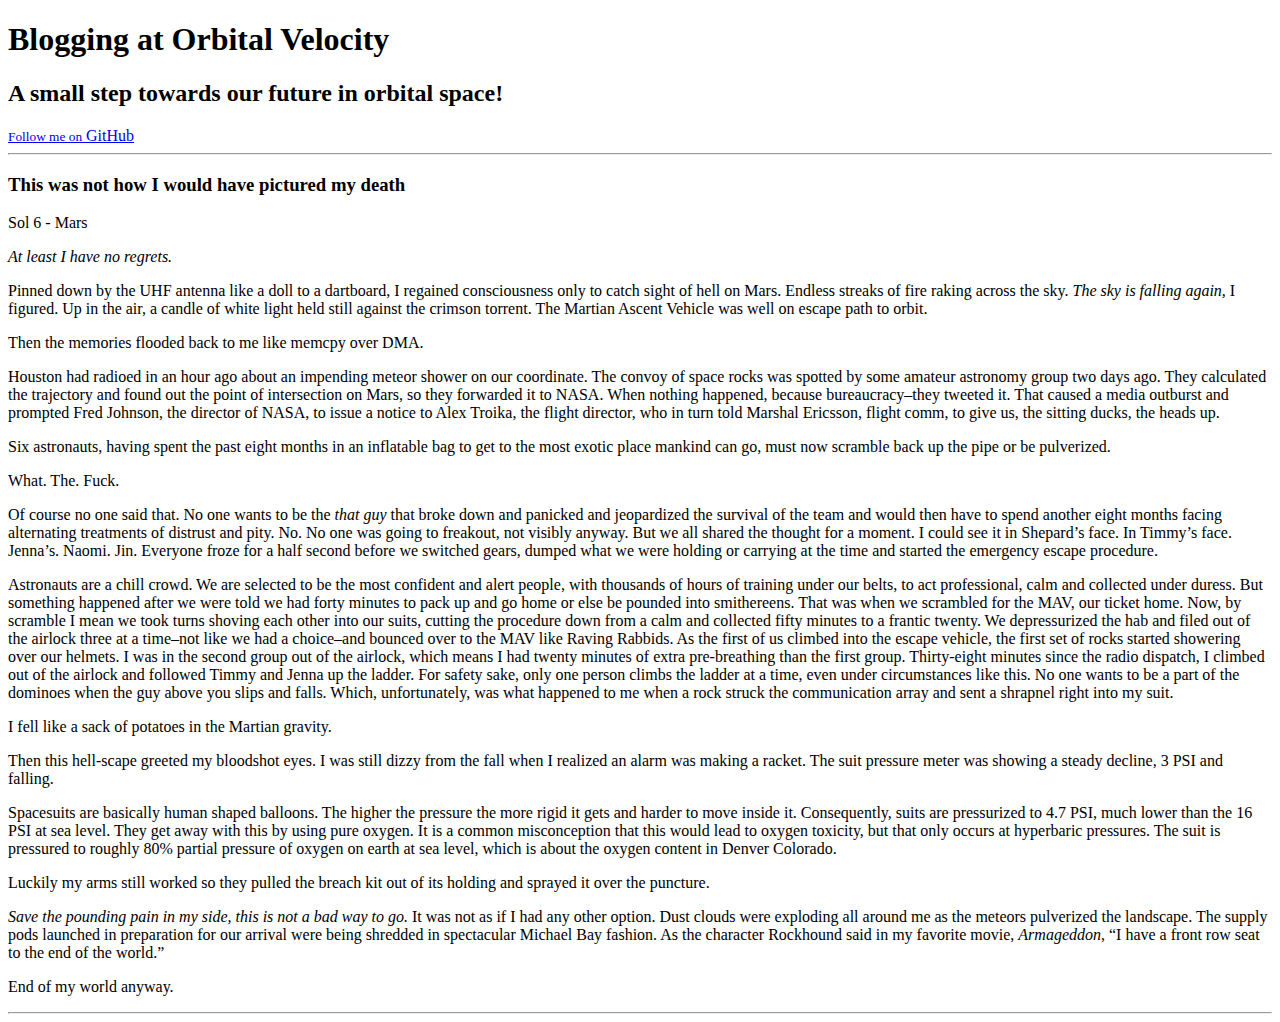
==== 2014/09/01/Chapter-1.html @ 124b4640 "First try at jekyll" ====
<!DOCTYPE html>
<html>
  <head>
    <meta charset='utf-8'>
    <meta http-equiv="X-UA-Compatible" content="chrome=1">
    <meta name="viewport" content="width=device-width, initial-scale=1, maximum-scale=1">
    <link href='https://fonts.googleapis.com/css?family=Architects+Daughter' rel='stylesheet' type='text/css'>
    <link rel="stylesheet" type="text/css" href="stylesheets/stylesheet.css" media="screen">
    <link rel="stylesheet" type="text/css" href="stylesheets/pygment_trac.css" media="screen">
    <link rel="stylesheet" type="text/css" href="stylesheets/print.css" media="print">

    <!--[if lt IE 9]>
    <script src="//html5shiv.googlecode.com/svn/trunk/html5.js"></script>
    <![endif]-->

    <title>Blogging at Orbital Velocity by orbitalVelocity</title>
  </head>

<body>

    <header>
      <div class="inner">
        <h1>Blogging at Orbital Velocity</h1>
        <h2>A small step towards our future in orbital space!</h2>
        <a href="https://github.com/orbitalVelocity" class="button"><small>Follow me on</small> GitHub</a>
      </div>
    </header>

    <div id="content-wrapper">
      <div class="inner clearfix">
               <hr>

  <div id="post">
<h3>This was not how I would have pictured my death</h3>

<p class="meta">Sol 6 - Mars</p>

<p><em>At least I have no regrets.</em></p>

<p>Pinned down by the UHF antenna like a doll to a dartboard, I regained consciousness only to catch sight of hell on Mars. Endless streaks of fire raking across the sky. <em>The sky is falling again,</em> I figured. Up in the air, a candle of white light held still against the crimson torrent. The Martian Ascent Vehicle was well on escape path to orbit. </p>

<p>Then the memories flooded back to me like memcpy over DMA. </p>

<p>Houston had radioed in an hour ago about an impending meteor shower on our coordinate. The convoy of space rocks was spotted by some amateur astronomy group two days ago. They calculated the trajectory and found out the point of intersection on Mars, so they forwarded it to NASA. When nothing happened, because bureaucracy–they tweeted it. That caused a media outburst and prompted Fred Johnson, the director of NASA, to issue a notice to Alex Troika, the flight director, who in turn told Marshal Ericsson, flight comm, to give us, the sitting ducks, the heads up.</p>

<p>Six astronauts, having spent the past eight months in an inflatable bag to get to the most exotic place mankind can go, must now scramble back up the pipe or be pulverized. </p>

<p>What. The. Fuck.</p>

<p>Of course no one said that. No one wants to be the <em>that guy</em> that broke down and panicked and jeopardized  the survival of the team and would then have to spend another eight months facing alternating treatments of distrust and pity. No. No one was going to freakout, not visibly anyway. But we all shared the thought for a moment. I could see it in Shepard’s face. In Timmy’s face. Jenna’s. Naomi. Jin. Everyone froze for a half second before we switched gears, dumped what we were holding or carrying at the time and started the emergency escape procedure.</p>

<p>Astronauts are a chill crowd. We are selected to be the most confident and alert people, with thousands of hours of training under our belts, to act professional, calm and collected under duress. But something happened after we were told we had forty minutes to pack up and go home or else be pounded into smithereens. That was when we scrambled for the MAV, our ticket home. Now, by scramble I mean we took turns shoving each other into our suits, cutting the procedure down from a calm and collected fifty minutes to a frantic twenty. We depressurized the hab and filed out of the airlock three at a time–not like we had a choice–and bounced over to the MAV like Raving Rabbids. As the first of us climbed into the escape vehicle, the first set of rocks started showering over our helmets. I was in the second group out of the airlock, which means I had twenty minutes of extra pre-breathing than the first group. Thirty-eight minutes since the radio dispatch, I climbed out of the airlock and followed Timmy and Jenna up the ladder. For safety sake, only one person climbs the ladder at a time, even under circumstances like this. No one wants to be a part of the dominoes when the guy above you slips and falls. Which, unfortunately, was what happened to me when a rock struck the communication array and sent a shrapnel right into my suit. </p>

<p>I fell like a sack of potatoes in the Martian gravity.</p>

<p>Then this hell-scape greeted my bloodshot eyes. I was still dizzy from the fall when I realized an alarm was making a racket. The suit pressure meter was showing a steady decline, 3 PSI and falling. </p>

<p>Spacesuits are basically human shaped balloons. The higher the pressure the more rigid it gets and harder to move inside it. Consequently, suits are pressurized to 4.7 PSI, much lower than the 16 PSI at sea level. They get away with this by using pure oxygen. It is a common misconception that this would lead to oxygen toxicity, but that only occurs at hyperbaric pressures.  The suit is pressured to roughly 80% partial pressure of oxygen on earth at sea level, which is about the oxygen content in Denver Colorado.</p>

<p>Luckily my arms still worked so they pulled the breach kit out of its holding and sprayed it over the puncture.</p>

<p><em>Save the pounding pain in my side, this is not a bad way to go.</em>  It was not as if I had any other option. Dust clouds were exploding all around me as the meteors pulverized the landscape. The supply pods launched in preparation for our arrival were being shredded in spectacular Michael Bay fashion. As the character Rockhound said in my favorite movie, <em>Armageddon</em>, “I have a front row seat to the end of the world.”</p>

<p>End of my world anyway.</p>

</div>




	<hr>
      </div>
    </div>

  
  </body>
</html>
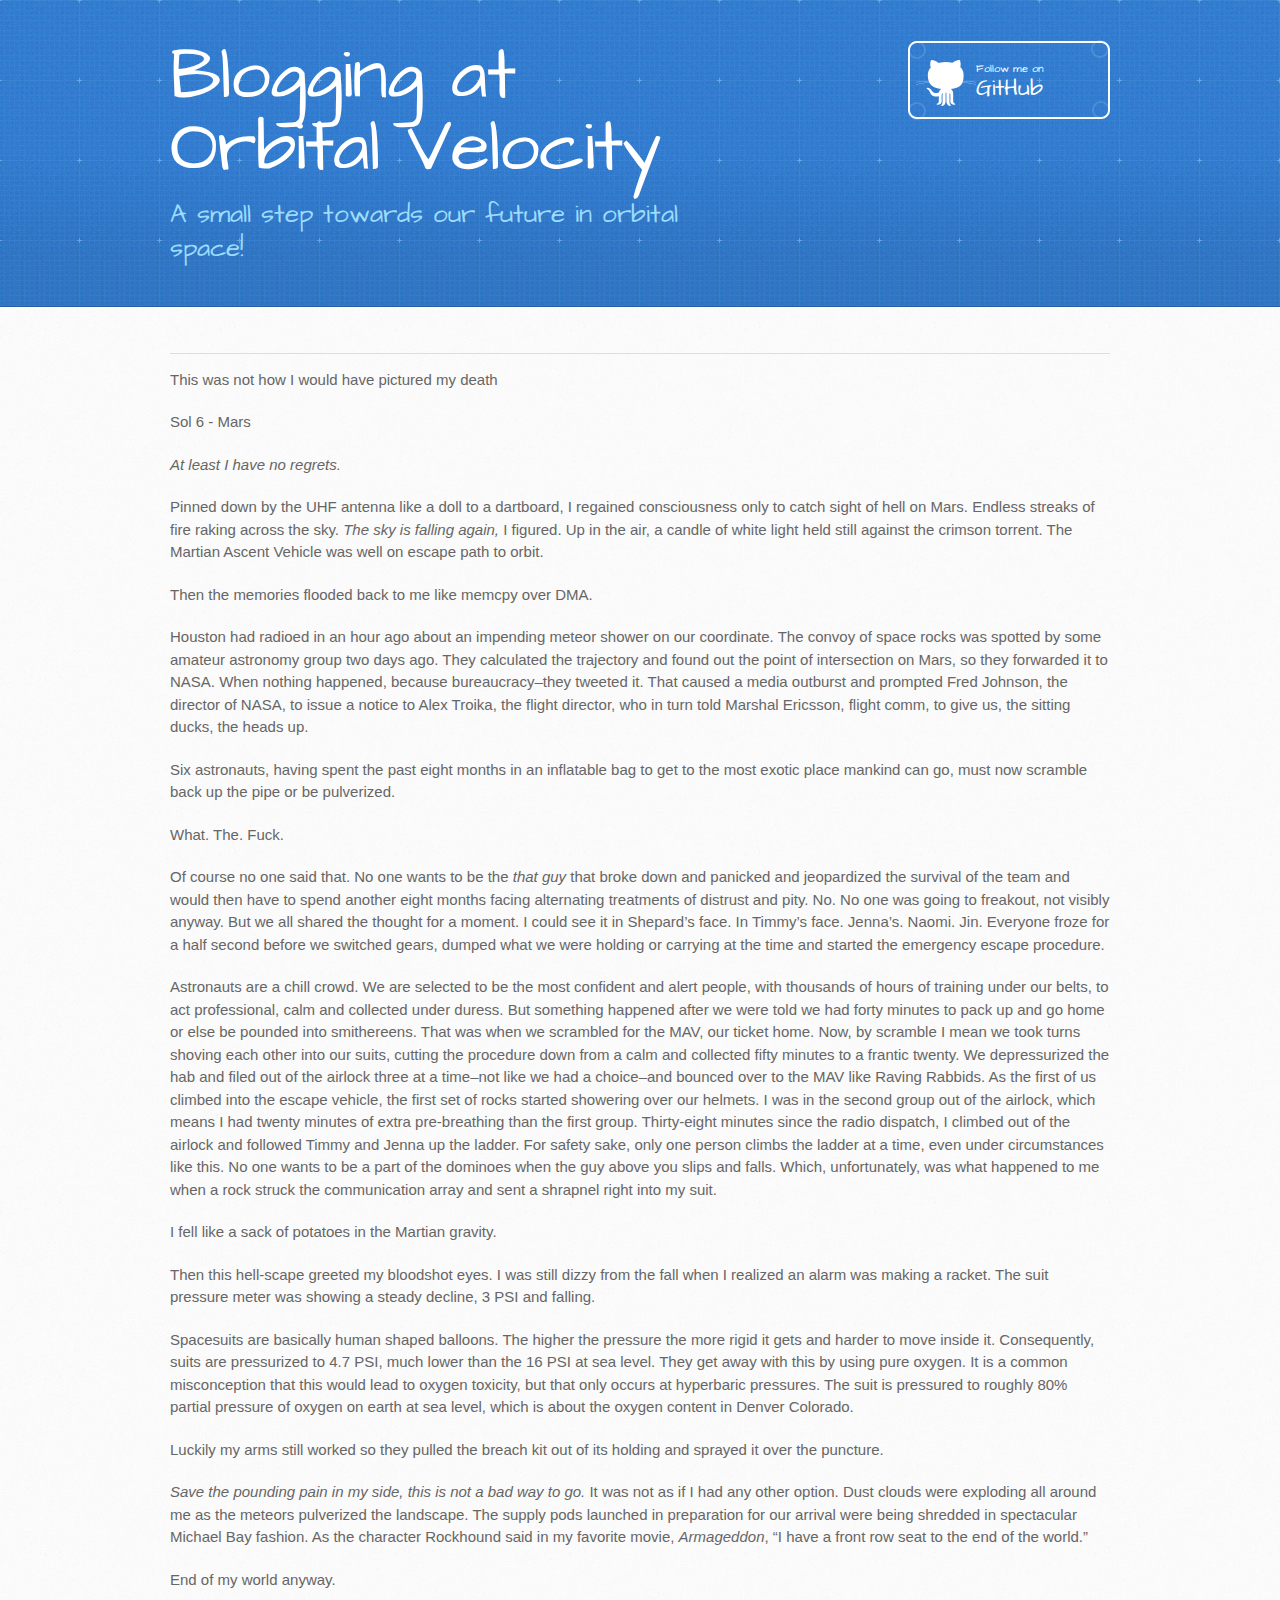
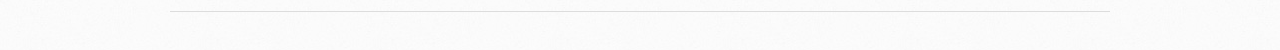
==== commit b8f35445: "Testing 1 2 3" ====
--- a/2014/09/01/Chapter-1.html
+++ b/2014/09/01/Chapter-1.html
@@ -5,9 +5,9 @@
     <meta http-equiv="X-UA-Compatible" content="chrome=1">
     <meta name="viewport" content="width=device-width, initial-scale=1, maximum-scale=1">
     <link href='https://fonts.googleapis.com/css?family=Architects+Daughter' rel='stylesheet' type='text/css'>
-    <link rel="stylesheet" type="text/css" href="stylesheets/stylesheet.css" media="screen">
-    <link rel="stylesheet" type="text/css" href="stylesheets/pygment_trac.css" media="screen">
-    <link rel="stylesheet" type="text/css" href="stylesheets/print.css" media="print">
+    <link rel="stylesheet" type="text/css" href="/stylesheets/stylesheet.css" media="screen">
+    <link rel="stylesheet" type="text/css" href="/stylesheets/pygment_trac.css" media="screen">
+    <link rel="stylesheet" type="text/css" href="/stylesheets/print.css" media="print">
 
     <!--[if lt IE 9]>
     <script src="//html5shiv.googlecode.com/svn/trunk/html5.js"></script>
@@ -30,8 +30,7 @@
       <div class="inner clearfix">
                <hr>
 
-  <div id="post">
-<h3>This was not how I would have pictured my death</h3>
+  <p>This was not how I would have pictured my death</p>
 
 <p class="meta">Sol 6 - Mars</p>
 
@@ -63,7 +62,6 @@
 
 <p>End of my world anyway.</p>
 
-</div>
 
 
 
--- a/stylesheets/stylesheet.css
+++ b/stylesheets/stylesheet.css
@@ -0,0 +1,879 @@
+/*! normalize.css v3.0.2 | MIT License | git.io/normalize */
+
+/**
+ * 1. Set default font family to sans-serif.
+ * 2. Prevent iOS text size adjust after orientation change, without disabling
+ *    user zoom.
+ */
+
+html {
+  font-family: sans-serif; /* 1 */
+  -ms-text-size-adjust: 100%; /* 2 */
+  -webkit-text-size-adjust: 100%; /* 2 */
+}
+
+/**
+ * Remove default margin.
+ */
+
+body {
+  margin: 0;
+}
+
+/* HTML5 display definitions
+   ========================================================================== */
+
+/**
+ * Correct `block` display not defined for any HTML5 element in IE 8/9.
+ * Correct `block` display not defined for `details` or `summary` in IE 10/11
+ * and Firefox.
+ * Correct `block` display not defined for `main` in IE 11.
+ */
+
+article,
+aside,
+details,
+figcaption,
+figure,
+footer,
+header,
+hgroup,
+main,
+menu,
+nav,
+section,
+summary {
+  display: block;
+}
+
+/**
+ * 1. Correct `inline-block` display not defined in IE 8/9.
+ * 2. Normalize vertical alignment of `progress` in Chrome, Firefox, and Opera.
+ */
+
+audio,
+canvas,
+progress,
+video {
+  display: inline-block; /* 1 */
+  vertical-align: baseline; /* 2 */
+}
+
+/**
+ * Prevent modern browsers from displaying `audio` without controls.
+ * Remove excess height in iOS 5 devices.
+ */
+
+audio:not([controls]) {
+  display: none;
+  height: 0;
+}
+
+/**
+ * Address `[hidden]` styling not present in IE 8/9/10.
+ * Hide the `template` element in IE 8/9/11, Safari, and Firefox < 22.
+ */
+
+[hidden],
+template {
+  display: none;
+}
+
+/* Links
+   ========================================================================== */
+
+/**
+ * Remove the gray background color from active links in IE 10.
+ */
+
+a {
+  background-color: transparent;
+}
+
+/**
+ * Improve readability when focused and also mouse hovered in all browsers.
+ */
+
+a:active,
+a:hover {
+  outline: 0;
+}
+
+/* Text-level semantics
+   ========================================================================== */
+
+/**
+ * Address styling not present in IE 8/9/10/11, Safari, and Chrome.
+ */
+
+abbr[title] {
+  border-bottom: 1px dotted;
+}
+
+/**
+ * Address style set to `bolder` in Firefox 4+, Safari, and Chrome.
+ */
+
+b,
+strong {
+  font-weight: bold;
+}
+
+/**
+ * Address styling not present in Safari and Chrome.
+ */
+
+dfn {
+  font-style: italic;
+}
+
+/**
+ * Address variable `h1` font-size and margin within `section` and `article`
+ * contexts in Firefox 4+, Safari, and Chrome.
+ */
+
+h1 {
+  font-size: 2em;
+  margin: 0.67em 0;
+}
+
+/**
+ * Address styling not present in IE 8/9.
+ */
+
+mark {
+  background: #ff0;
+  color: #000;
+}
+
+/**
+ * Address inconsistent and variable font size in all browsers.
+ */
+
+small {
+  font-size: 80%;
+}
+
+/**
+ * Prevent `sub` and `sup` affecting `line-height` in all browsers.
+ */
+
+sub,
+sup {
+  font-size: 75%;
+  line-height: 0;
+  position: relative;
+  vertical-align: baseline;
+}
+
+sup {
+  top: -0.5em;
+}
+
+sub {
+  bottom: -0.25em;
+}
+
+/* Embedded content
+   ========================================================================== */
+
+/**
+ * Remove border when inside `a` element in IE 8/9/10.
+ */
+
+img {
+  border: 0;
+}
+
+/**
+ * Correct overflow not hidden in IE 9/10/11.
+ */
+
+svg:not(:root) {
+  overflow: hidden;
+}
+
+/* Grouping content
+   ========================================================================== */
+
+/**
+ * Address margin not present in IE 8/9 and Safari.
+ */
+
+figure {
+  margin: 1em 40px;
+}
+
+/**
+ * Address differences between Firefox and other browsers.
+ */
+
+hr {
+  -moz-box-sizing: content-box;
+  box-sizing: content-box;
+  height: 0;
+}
+
+/**
+ * Contain overflow in all browsers.
+ */
+
+pre {
+  overflow: auto;
+}
+
+/**
+ * Address odd `em`-unit font size rendering in all browsers.
+ */
+
+code,
+kbd,
+pre,
+samp {
+  font-family: monospace, monospace;
+  font-size: 1em;
+}
+
+/* Forms
+   ========================================================================== */
+
+/**
+ * Known limitation: by default, Chrome and Safari on OS X allow very limited
+ * styling of `select`, unless a `border` property is set.
+ */
+
+/**
+ * 1. Correct color not being inherited.
+ *    Known issue: affects color of disabled elements.
+ * 2. Correct font properties not being inherited.
+ * 3. Address margins set differently in Firefox 4+, Safari, and Chrome.
+ */
+
+button,
+input,
+optgroup,
+select,
+textarea {
+  color: inherit; /* 1 */
+  font: inherit; /* 2 */
+  margin: 0; /* 3 */
+}
+
+/**
+ * Address `overflow` set to `hidden` in IE 8/9/10/11.
+ */
+
+button {
+  overflow: visible;
+}
+
+/**
+ * Address inconsistent `text-transform` inheritance for `button` and `select`.
+ * All other form control elements do not inherit `text-transform` values.
+ * Correct `button` style inheritance in Firefox, IE 8/9/10/11, and Opera.
+ * Correct `select` style inheritance in Firefox.
+ */
+
+button,
+select {
+  text-transform: none;
+}
+
+/**
+ * 1. Avoid the WebKit bug in Android 4.0.* where (2) destroys native `audio`
+ *    and `video` controls.
+ * 2. Correct inability to style clickable `input` types in iOS.
+ * 3. Improve usability and consistency of cursor style between image-type
+ *    `input` and others.
+ */
+
+button,
+html input[type="button"], /* 1 */
+input[type="reset"],
+input[type="submit"] {
+  -webkit-appearance: button; /* 2 */
+  cursor: pointer; /* 3 */
+}
+
+/**
+ * Re-set default cursor for disabled elements.
+ */
+
+button[disabled],
+html input[disabled] {
+  cursor: default;
+}
+
+/**
+ * Remove inner padding and border in Firefox 4+.
+ */
+
+button::-moz-focus-inner,
+input::-moz-focus-inner {
+  border: 0;
+  padding: 0;
+}
+
+/**
+ * Address Firefox 4+ setting `line-height` on `input` using `!important` in
+ * the UA stylesheet.
+ */
+
+input {
+  line-height: normal;
+}
+
+/**
+ * It's recommended that you don't attempt to style these elements.
+ * Firefox's implementation doesn't respect box-sizing, padding, or width.
+ *
+ * 1. Address box sizing set to `content-box` in IE 8/9/10.
+ * 2. Remove excess padding in IE 8/9/10.
+ */
+
+input[type="checkbox"],
+input[type="radio"] {
+  box-sizing: border-box; /* 1 */
+  padding: 0; /* 2 */
+}
+
+/**
+ * Fix the cursor style for Chrome's increment/decrement buttons. For certain
+ * `font-size` values of the `input`, it causes the cursor style of the
+ * decrement button to change from `default` to `text`.
+ */
+
+input[type="number"]::-webkit-inner-spin-button,
+input[type="number"]::-webkit-outer-spin-button {
+  height: auto;
+}
+
+/**
+ * 1. Address `appearance` set to `searchfield` in Safari and Chrome.
+ * 2. Address `box-sizing` set to `border-box` in Safari and Chrome
+ *    (include `-moz` to future-proof).
+ */
+
+input[type="search"] {
+  -webkit-appearance: textfield; /* 1 */
+  -moz-box-sizing: content-box;
+  -webkit-box-sizing: content-box; /* 2 */
+  box-sizing: content-box;
+}
+
+/**
+ * Remove inner padding and search cancel button in Safari and Chrome on OS X.
+ * Safari (but not Chrome) clips the cancel button when the search input has
+ * padding (and `textfield` appearance).
+ */
+
+input[type="search"]::-webkit-search-cancel-button,
+input[type="search"]::-webkit-search-decoration {
+  -webkit-appearance: none;
+}
+
+/**
+ * Define consistent border, margin, and padding.
+ */
+
+fieldset {
+  border: 1px solid #c0c0c0;
+  margin: 0 2px;
+  padding: 0.35em 0.625em 0.75em;
+}
+
+/**
+ * 1. Correct `color` not being inherited in IE 8/9/10/11.
+ * 2. Remove padding so people aren't caught out if they zero out fieldsets.
+ */
+
+legend {
+  border: 0; /* 1 */
+  padding: 0; /* 2 */
+}
+
+/**
+ * Remove default vertical scrollbar in IE 8/9/10/11.
+ */
+
+textarea {
+  overflow: auto;
+}
+
+/**
+ * Don't inherit the `font-weight` (applied by a rule above).
+ * NOTE: the default cannot safely be changed in Chrome and Safari on OS X.
+ */
+
+optgroup {
+  font-weight: bold;
+}
+
+/* Tables
+   ========================================================================== */
+
+/**
+ * Remove most spacing between table cells.
+ */
+
+table {
+  border-collapse: collapse;
+  border-spacing: 0;
+}
+
+td,
+th {
+  padding: 0;
+}
+
+/* LAYOUT STYLES */
+body {
+  font-size: 15px;
+  line-height: 1.5;
+  background: #fafafa url(../images/body-bg.jpg) 0 0 repeat;
+  font-family: 'Helvetica Neue', Helvetica, Arial, serif;
+  font-weight: 400;
+  color: #666;
+}
+
+p {
+  margin-top: 0;
+}
+
+a {
+  color: #2879d0;
+}
+a:hover {
+  color: #2268b2;
+}
+
+header {
+  padding-top: 40px;
+  padding-bottom: 40px;
+  font-family: 'Architects Daughter', 'Helvetica Neue', Helvetica, Arial, serif;
+  background: #2e7bcf url(../images/header-bg.jpg) 0 0 repeat-x;
+  border-bottom: solid 1px #275da1;
+}
+
+header h1 {
+  letter-spacing: -1px;
+  font-size: 72px;
+  font-weight: normal;
+  color: #fff;
+  line-height: 1;
+  margin-top: 0;
+  margin-bottom: 0.2em;
+  width: 540px;
+}
+
+header h2 {
+  font-size: 26px;
+  color: #9ddcff;
+  font-weight: normal;
+  line-height: 1.3;
+  width: 540px;
+  letter-spacing: 0;
+  margin-top: 0;
+  margin-bottom: 0;
+}
+
+.inner {
+  position: relative;
+  width: 940px;
+  margin: 0 auto;
+}
+
+#content-wrapper {
+  border-top: solid 1px #fff;
+  padding-top: 30px;
+}
+
+#main-content {
+  width: 690px;
+  float: left;
+}
+
+#main-content img {
+  max-width: 100%;
+}
+
+aside#sidebar {
+  width: 200px;
+  padding-left: 20px;
+  min-height: 504px;
+  float: right;
+  background: transparent url(../images/sidebar-bg.jpg) 0 0 no-repeat;
+  font-size: 12px;
+  line-height: 1.3;
+}
+
+aside#sidebar p.repo-owner,
+aside#sidebar p.repo-owner a {
+  font-weight: bold;
+}
+
+#downloads {
+  margin-bottom: 40px;
+}
+
+a.button {
+  width: 134px;
+  height: 58px;
+  line-height: 1.2;
+  font-size: 23px;
+  color: #fff;
+  padding-left: 68px;
+  padding-top: 22px;
+  font-family: 'Architects Daughter', 'Helvetica Neue', Helvetica, Arial, serif;
+}
+a.button small {
+  display: block;
+  font-size: 11px;
+}
+header a.button {
+  position: absolute;
+  right: 0;
+  top: 0;
+  background: transparent url(../images/github-button.png) 0 0 no-repeat;
+}
+aside a.button {
+  width: 138px;
+  padding-left: 64px;
+  display: block;
+  background: transparent url(../images/download-button.png) 0 0 no-repeat;
+  margin-bottom: 20px;
+  font-size: 21px;
+}
+
+code, pre {
+  font-family: Monaco, "Bitstream Vera Sans Mono", "Lucida Console", Terminal, monospace;
+  color: #222;
+  margin-bottom: 30px;
+  font-size: 13px;
+}
+
+code {
+  background-color: #f2f8fc;
+  border: solid 1px #dbe7f3;
+  padding: 0 3px;
+}
+
+pre {
+  padding: 20px;
+  background: #fff;
+  text-shadow: none;
+  overflow: auto;
+  border: solid 1px #f2f2f2;
+}
+pre code {
+  color: #2879d0;
+  background-color: #fff;
+  border: none;
+  padding: 0;
+}
+
+ul, ol, dl {
+  margin-bottom: 20px;
+}
+
+
+/* COMMON STYLES */
+
+hr {
+  height: 0;
+  margin-top: 1em;
+  margin-bottom: 1em;
+  border: 0;
+  border-top: solid 1px #ddd;
+}
+
+table {
+  width: 100%;
+  border: 1px solid #ebebeb;
+}
+
+th {
+  font-weight: 500;
+}
+
+td {
+  border: 1px solid #ebebeb;
+  text-align: center;
+  font-weight: 300;
+}
+
+form {
+  background: #f2f2f2;
+  padding: 20px;
+
+}
+
+
+/* GENERAL ELEMENT TYPE STYLES */
+
+#main-content h1 {
+  font-family: 'Architects Daughter', 'Helvetica Neue', Helvetica, Arial, serif;
+  font-size: 2.8em;
+  font-weight: normal;
+  letter-spacing: -1px;
+  margin-top: 0;
+  margin-bottom: 0;
+  color: #474747;
+  text-indent: 6px;
+}
+
+#main-content h1:before {
+  content: "/";
+  color: #9ddcff;
+  padding-right: 0.3em;
+  margin-left: -0.9em;
+}
+
+#main-content h2 {
+  font-family: 'Architects Daughter', 'Helvetica Neue', Helvetica, Arial, serif;
+  font-size: 22px;
+  font-weight: bold;
+  margin-bottom: 8px;
+  color: #474747;
+  text-indent: 4px;
+}
+#main-content h2:before {
+  content: "//";
+  color: #9ddcff;
+  padding-right: 0.3em;
+  margin-left: -1.5em;
+}
+
+#main-content h3 {
+  font-family: 'Architects Daughter', 'Helvetica Neue', Helvetica, Arial, serif;
+  font-size: 18px;
+  font-weight: bold;
+  margin-top: 24px;
+  margin-bottom: 8px;
+  color: #474747;
+  text-indent: 3px;
+}
+
+#main-content h3:before {
+  content: "///";
+  color: #9ddcff;
+  padding-right: 0.3em;
+  margin-left: -2em;
+}
+
+#main-content h4 {
+  font-family: 'Architects Daughter', 'Helvetica Neue', Helvetica, Arial, serif;
+  font-size: 15px;
+  font-weight: bold;
+  margin-bottom: 8px;
+  color: #474747;
+  text-indent: 3px;
+}
+
+h4:before {
+  content: "////";
+  color: #9ddcff;
+  padding-right: 0.3em;
+  margin-left: -2.8em;
+}
+
+#main-content h5 {
+  font-family: 'Architects Daughter', 'Helvetica Neue', Helvetica, Arial, serif;
+  font-size: 14px;
+  margin-bottom: 8px;
+  color: #474747;
+  text-indent: 3px;
+}
+h5:before {
+  content: "/////";
+  color: #9ddcff;
+  padding-right: 0.3em;
+  margin-left: -3.2em;
+}
+
+#main-content h6 {
+  font-family: 'Architects Daughter', 'Helvetica Neue', Helvetica, Arial, serif;
+  font-size: .8em;
+  margin-bottom: 8px;
+  color: #474747;
+  text-indent: 3px;
+}
+h6:before {
+  content: "//////";
+  color: #9ddcff;
+  padding-right: 0.3em;
+  margin-left: -3.7em;
+}
+
+p {
+  margin-bottom: 20px;
+}
+
+a {
+  text-decoration: none;
+}
+
+p a {
+  font-weight: 400;
+}
+
+blockquote {
+  font-size: 1.6em;
+  border-left: 10px solid #e9e9e9;
+  margin-bottom: 20px;
+  padding: 0 0 0 30px;
+}
+
+ul {
+  list-style: disc inside;
+  padding-left: 20px;
+}
+
+ol {
+  list-style: decimal inside;
+  padding-left: 3px;
+}
+
+dl dd {
+  font-style: italic;
+  font-weight: 100;
+}
+
+footer {
+  background: transparent url('../images/hr.png') 0 0 no-repeat;
+  margin-top: 40px;
+  padding-top: 20px;
+  padding-bottom: 30px;
+  font-size: 13px;
+  color: #aaa;
+}
+
+footer a {
+  color: #666;
+}
+footer a:hover {
+  color: #444;
+}
+
+/* MISC */
+.clearfix:after {
+  clear: both;
+  content: '.';
+  display: block;
+  visibility: hidden;
+  height: 0;
+}
+
+.clearfix {display: inline-block;}
+* html .clearfix {height: 1%;}
+.clearfix {display: block;}
+
+/* #Media Queries
+================================================== */
+
+/* Smaller than standard 960 (devices and browsers) */
+@media only screen and (max-width: 959px) {}
+
+/* Tablet Portrait size to standard 960 (devices and browsers) */
+@media only screen and (min-width: 768px) and (max-width: 959px) {
+  .inner {
+    width: 740px;
+  }
+  header h1, header h2 {
+    width: 340px;
+  }
+  header h1 {
+    font-size: 60px;
+  }
+  header h2 {
+    font-size: 30px;
+  }
+  #main-content {
+    width: 490px;
+  }
+  #main-content h1:before,
+  #main-content h2:before,
+  #main-content h3:before,
+  #main-content h4:before,
+  #main-content h5:before,
+  #main-content h6:before {
+    content: none;
+    padding-right: 0;
+    margin-left: 0;
+  }
+}
+
+/* All Mobile Sizes (devices and browser) */
+@media only screen and (max-width: 767px) {
+  .inner {
+    width: 93%;
+  }
+  header {
+    padding: 20px 0;
+  }
+  header .inner {
+    position: relative;
+  }
+  header h1, header h2 {
+    width: 100%;
+  }
+  header h1 {
+    font-size: 48px;
+  }
+  header h2 {
+    font-size: 24px;
+  }
+  header a.button {
+    background-image: none;
+    width: auto;
+    height: auto;
+    display: inline-block;
+    margin-top: 15px;
+    padding: 5px 10px;
+    position: relative;
+    text-align: center;
+    font-size: 13px;
+    line-height: 1;
+    background-color: #9ddcff;
+    color: #2879d0;
+    -moz-border-radius: 5px;
+    -webkit-border-radius: 5px;
+    border-radius: 5px;
+  }
+  header a.button small {
+    font-size: 13px;
+    display: inline;
+  }
+  #main-content,
+  aside#sidebar {
+    float: none;
+    width: 100% ! important;
+  }
+  aside#sidebar {
+    background-image: none;
+    margin-top: 20px;
+    border-top: solid 1px #ddd;
+    padding: 20px 0;
+    min-height: 0;
+  }
+  aside#sidebar a.button {
+    display: none;
+  }
+  #main-content h1:before,
+  #main-content h2:before,
+  #main-content h3:before,
+  #main-content h4:before,
+  #main-content h5:before,
+  #main-content h6:before {
+    content: none;
+    padding-right: 0;
+    margin-left: 0;
+  }
+}
+
+/* Mobile Landscape Size to Tablet Portrait (devices and browsers) */
+@media only screen and (min-width: 480px) and (max-width: 767px) {}
+
+/* Mobile Portrait Size to Mobile Landscape Size (devices and browsers) */
+@media only screen and (max-width: 479px) {}
+
--- a/stylesheets/pygment_trac.css
+++ b/stylesheets/pygment_trac.css
@@ -0,0 +1,69 @@
+.highlight  { background: #ffffff; }
+.highlight .c { color: #999988; font-style: italic } /* Comment */
+.highlight .err { color: #a61717; background-color: #e3d2d2 } /* Error */
+.highlight .k { font-weight: bold } /* Keyword */
+.highlight .o { font-weight: bold } /* Operator */
+.highlight .cm { color: #999988; font-style: italic } /* Comment.Multiline */
+.highlight .cp { color: #999999; font-weight: bold } /* Comment.Preproc */
+.highlight .c1 { color: #999988; font-style: italic } /* Comment.Single */
+.highlight .cs { color: #999999; font-weight: bold; font-style: italic } /* Comment.Special */
+.highlight .gd { color: #000000; background-color: #ffdddd } /* Generic.Deleted */
+.highlight .gd .x { color: #000000; background-color: #ffaaaa } /* Generic.Deleted.Specific */
+.highlight .ge { font-style: italic } /* Generic.Emph */
+.highlight .gr { color: #aa0000 } /* Generic.Error */
+.highlight .gh { color: #999999 } /* Generic.Heading */
+.highlight .gi { color: #000000; background-color: #ddffdd } /* Generic.Inserted */
+.highlight .gi .x { color: #000000; background-color: #aaffaa } /* Generic.Inserted.Specific */
+.highlight .go { color: #888888 } /* Generic.Output */
+.highlight .gp { color: #555555 } /* Generic.Prompt */
+.highlight .gs { font-weight: bold } /* Generic.Strong */
+.highlight .gu { color: #800080; font-weight: bold; } /* Generic.Subheading */
+.highlight .gt { color: #aa0000 } /* Generic.Traceback */
+.highlight .kc { font-weight: bold } /* Keyword.Constant */
+.highlight .kd { font-weight: bold } /* Keyword.Declaration */
+.highlight .kn { font-weight: bold } /* Keyword.Namespace */
+.highlight .kp { font-weight: bold } /* Keyword.Pseudo */
+.highlight .kr { font-weight: bold } /* Keyword.Reserved */
+.highlight .kt { color: #445588; font-weight: bold } /* Keyword.Type */
+.highlight .m { color: #009999 } /* Literal.Number */
+.highlight .s { color: #d14 } /* Literal.String */
+.highlight .na { color: #008080 } /* Name.Attribute */
+.highlight .nb { color: #0086B3 } /* Name.Builtin */
+.highlight .nc { color: #445588; font-weight: bold } /* Name.Class */
+.highlight .no { color: #008080 } /* Name.Constant */
+.highlight .ni { color: #800080 } /* Name.Entity */
+.highlight .ne { color: #990000; font-weight: bold } /* Name.Exception */
+.highlight .nf { color: #990000; font-weight: bold } /* Name.Function */
+.highlight .nn { color: #555555 } /* Name.Namespace */
+.highlight .nt { color: #000080 } /* Name.Tag */
+.highlight .nv { color: #008080 } /* Name.Variable */
+.highlight .ow { font-weight: bold } /* Operator.Word */
+.highlight .w { color: #bbbbbb } /* Text.Whitespace */
+.highlight .mf { color: #009999 } /* Literal.Number.Float */
+.highlight .mh { color: #009999 } /* Literal.Number.Hex */
+.highlight .mi { color: #009999 } /* Literal.Number.Integer */
+.highlight .mo { color: #009999 } /* Literal.Number.Oct */
+.highlight .sb { color: #d14 } /* Literal.String.Backtick */
+.highlight .sc { color: #d14 } /* Literal.String.Char */
+.highlight .sd { color: #d14 } /* Literal.String.Doc */
+.highlight .s2 { color: #d14 } /* Literal.String.Double */
+.highlight .se { color: #d14 } /* Literal.String.Escape */
+.highlight .sh { color: #d14 } /* Literal.String.Heredoc */
+.highlight .si { color: #d14 } /* Literal.String.Interpol */
+.highlight .sx { color: #d14 } /* Literal.String.Other */
+.highlight .sr { color: #009926 } /* Literal.String.Regex */
+.highlight .s1 { color: #d14 } /* Literal.String.Single */
+.highlight .ss { color: #990073 } /* Literal.String.Symbol */
+.highlight .bp { color: #999999 } /* Name.Builtin.Pseudo */
+.highlight .vc { color: #008080 } /* Name.Variable.Class */
+.highlight .vg { color: #008080 } /* Name.Variable.Global */
+.highlight .vi { color: #008080 } /* Name.Variable.Instance */
+.highlight .il { color: #009999 } /* Literal.Number.Integer.Long */
+
+.type-csharp .highlight .k { color: #0000FF }
+.type-csharp .highlight .kt { color: #0000FF }
+.type-csharp .highlight .nf { color: #000000; font-weight: normal }
+.type-csharp .highlight .nc { color: #2B91AF }
+.type-csharp .highlight .nn { color: #000000 }
+.type-csharp .highlight .s { color: #A31515 }
+.type-csharp .highlight .sc { color: #A31515 }
--- a/stylesheets/print.css
+++ b/stylesheets/print.css
@@ -0,0 +1,226 @@
+html, body, div, span, applet, object, iframe,
+h1, h2, h3, h4, h5, h6, p, blockquote, pre,
+a, abbr, acronym, address, big, cite, code,
+del, dfn, em, img, ins, kbd, q, s, samp,
+small, strike, strong, sub, sup, tt, var,
+b, u, i, center,
+dl, dt, dd, ol, ul, li,
+fieldset, form, label, legend,
+table, caption, tbody, tfoot, thead, tr, th, td,
+article, aside, canvas, details, embed, 
+figure, figcaption, footer, header, hgroup, 
+menu, nav, output, ruby, section, summary,
+time, mark, audio, video {
+  margin: 0;
+  padding: 0;
+  border: 0;
+  font-size: 100%;
+  font: inherit;
+  vertical-align: baseline;
+}
+/* HTML5 display-role reset for older browsers */
+article, aside, details, figcaption, figure, 
+footer, header, hgroup, menu, nav, section {
+  display: block;
+}
+body {
+  line-height: 1;
+}
+ol, ul {
+  list-style: none;
+}
+blockquote, q {
+  quotes: none;
+}
+blockquote:before, blockquote:after,
+q:before, q:after {
+  content: '';
+  content: none;
+}
+table {
+  border-collapse: collapse;
+  border-spacing: 0;
+}
+body {
+  font-size: 13px;
+  line-height: 1.5; 
+  font-family: 'Helvetica Neue', Helvetica, Arial, serif;
+  color: #000;
+}
+
+a {
+  color: #d5000d;
+  font-weight: bold;
+}
+
+header {
+  padding-top: 35px;
+  padding-bottom: 10px;
+}
+
+header h1 {
+  font-weight: bold;
+  letter-spacing: -1px;
+  font-size: 48px;
+  color: #303030;
+  line-height: 1.2;
+}
+
+header h2 {
+  letter-spacing: -1px;
+  font-size: 24px;
+  color: #aaa;
+  font-weight: normal;
+  line-height: 1.3;
+}
+#downloads {
+  display: none;
+}
+#main_content {
+  padding-top: 20px;
+}
+
+code, pre {
+  font-family: Monaco, "Bitstream Vera Sans Mono", "Lucida Console", Terminal;
+  color: #222;
+  margin-bottom: 30px;
+  font-size: 12px;
+}
+
+code {
+  padding: 0 3px;
+}
+
+pre {
+  border: solid 1px #ddd;
+  padding: 20px;
+  overflow: auto;
+}
+pre code {
+  padding: 0;
+}
+
+ul, ol, dl {
+  margin-bottom: 20px;
+}
+
+
+/* COMMON STYLES */
+
+table {
+  width: 100%;
+  border: 1px solid #ebebeb;
+}
+
+th {
+  font-weight: 500;
+}
+
+td {
+  border: 1px solid #ebebeb;
+  text-align: center; 
+  font-weight: 300;
+}
+
+form {
+  background: #f2f2f2;
+  padding: 20px;
+  
+}
+
+
+/* GENERAL ELEMENT TYPE STYLES */
+
+h1 {
+  font-size: 2.8em;
+} 
+
+h2 {
+  font-size: 22px;
+  font-weight: bold;
+  color: #303030;
+  margin-bottom: 8px;
+} 
+
+h3 {
+  color: #d5000d;
+  font-size: 18px;
+  font-weight: bold;
+  margin-bottom: 8px;
+} 
+ 
+h4 {
+  font-size: 16px;
+  color: #303030;
+  font-weight: bold;
+} 
+
+h5 {
+  font-size: 1em;
+  color: #303030;
+} 
+
+h6 {
+  font-size: .8em;
+  color: #303030;
+} 
+
+p {
+  font-weight: 300;
+  margin-bottom: 20px;
+}
+ 
+a {
+  text-decoration: none;
+}
+
+p a {
+  font-weight: 400;
+}
+
+blockquote {
+  font-size: 1.6em;
+  border-left: 10px solid #e9e9e9;
+  margin-bottom: 20px;
+  padding: 0 0 0 30px;
+}
+
+ul li {
+  list-style: disc inside;
+  padding-left: 20px;
+}
+
+ol li {
+  list-style: decimal inside;
+  padding-left: 3px;
+}
+
+dl dd {
+  font-style: italic;
+  font-weight: 100;
+}
+
+footer {
+  margin-top: 40px;
+  padding-top: 20px;
+  padding-bottom: 30px;
+  font-size: 13px;
+  color: #aaa;
+}
+
+footer a {
+  color: #666;
+}
+
+/* MISC */
+.clearfix:after {
+  clear: both;
+  content: '.';
+  display: block;
+  visibility: hidden;
+  height: 0;
+}
+
+.clearfix {display: inline-block;}
+* html .clearfix {height: 1%;}
+.clearfix {display: block;}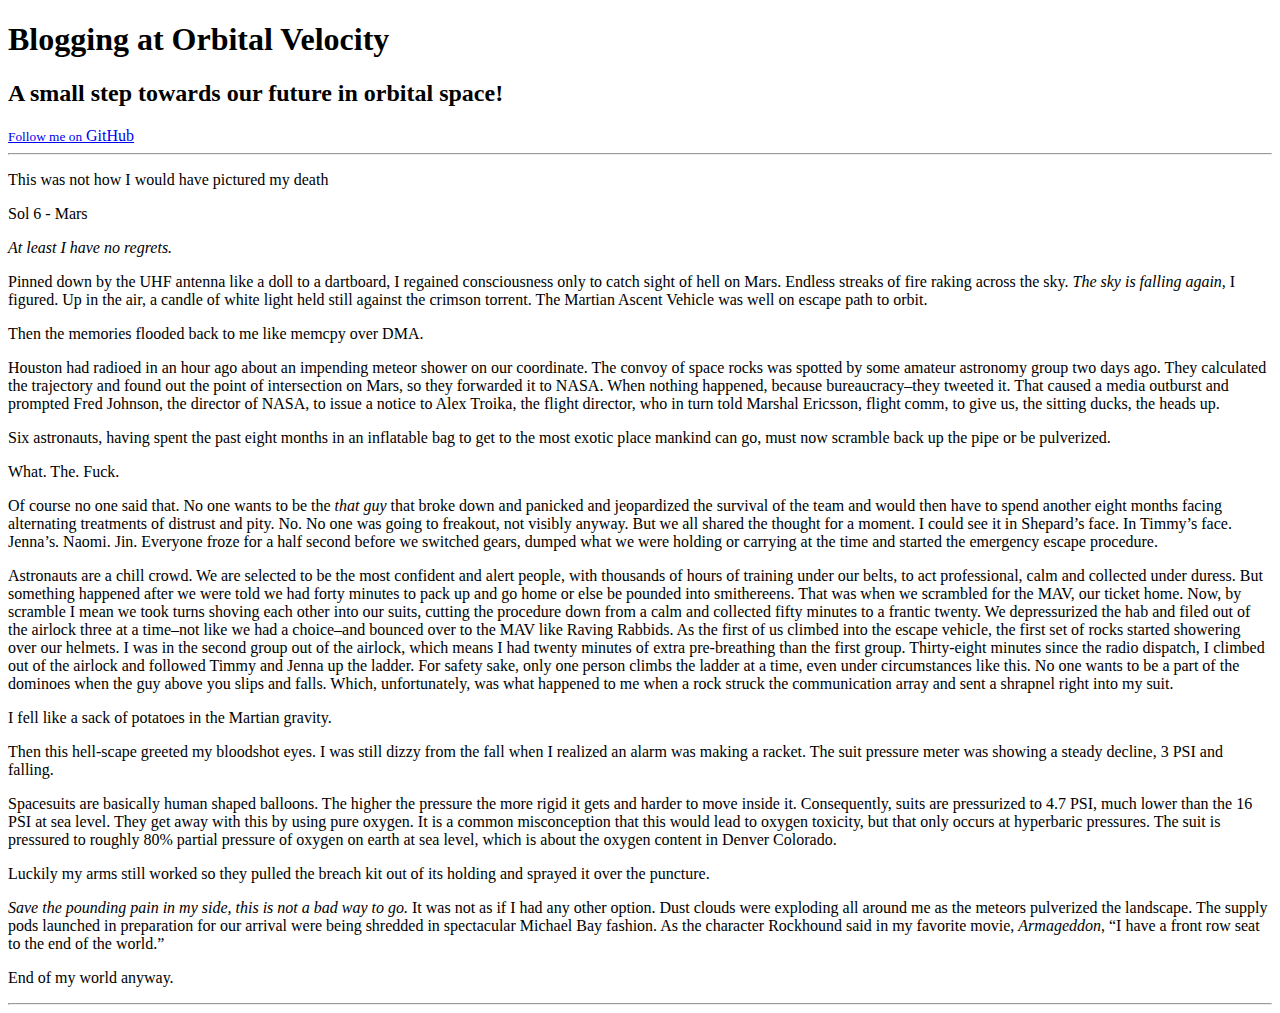
==== commit 2dc62a93: "try again" ====
--- a/2014/09/01/Chapter-1.html
+++ b/2014/09/01/Chapter-1.html
@@ -5,9 +5,9 @@
     <meta http-equiv="X-UA-Compatible" content="chrome=1">
     <meta name="viewport" content="width=device-width, initial-scale=1, maximum-scale=1">
     <link href='https://fonts.googleapis.com/css?family=Architects+Daughter' rel='stylesheet' type='text/css'>
-    <link rel="stylesheet" type="text/css" href="/stylesheets/stylesheet.css" media="screen">
-    <link rel="stylesheet" type="text/css" href="/stylesheets/pygment_trac.css" media="screen">
-    <link rel="stylesheet" type="text/css" href="/stylesheets/print.css" media="print">
+    <link rel="stylesheet" type="text/css" href="stylesheets/stylesheet.css" media="screen">
+    <link rel="stylesheet" type="text/css" href="stylesheets/pygment_trac.css" media="screen">
+    <link rel="stylesheet" type="text/css" href="stylesheets/print.css" media="print">
 
     <!--[if lt IE 9]>
     <script src="//html5shiv.googlecode.com/svn/trunk/html5.js"></script>
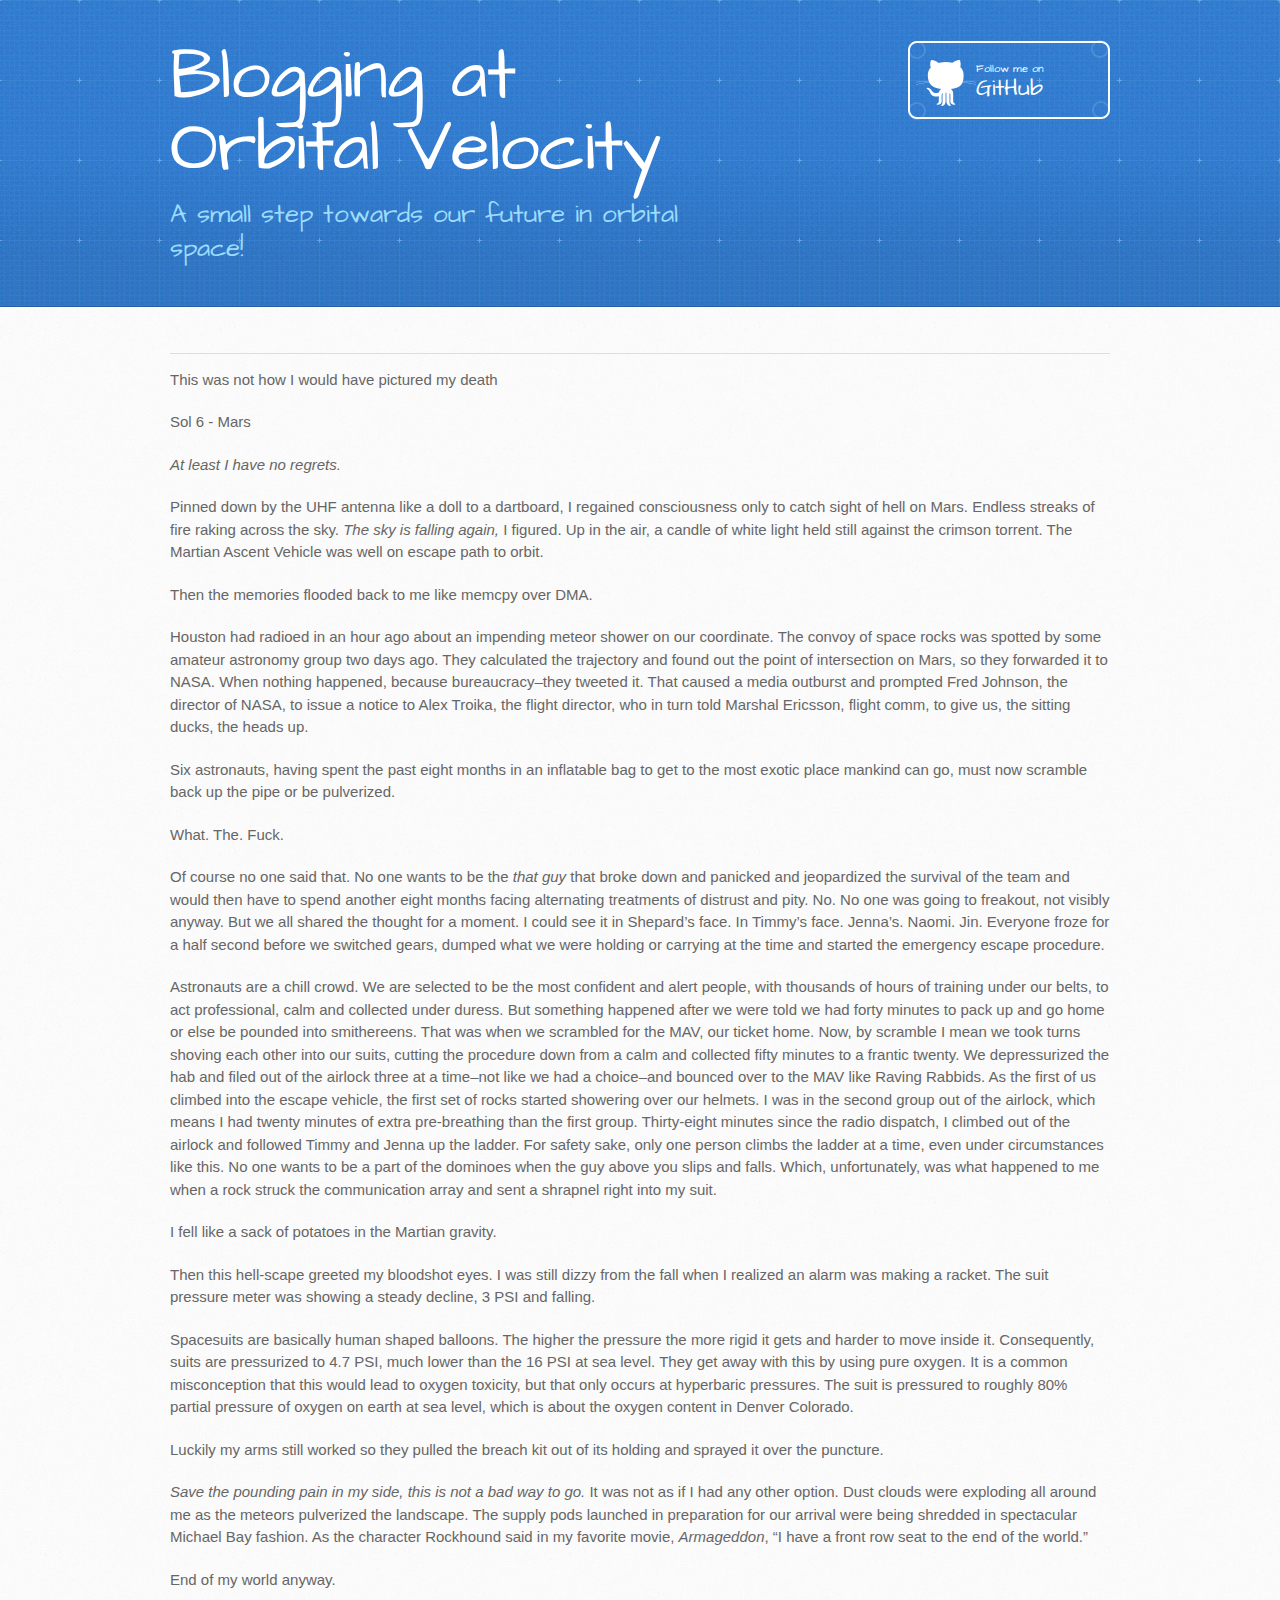
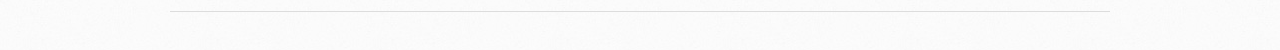
==== commit 8a508f87: "again" ====
--- a/2014/09/01/Chapter-1.html
+++ b/2014/09/01/Chapter-1.html
@@ -5,9 +5,9 @@
     <meta http-equiv="X-UA-Compatible" content="chrome=1">
     <meta name="viewport" content="width=device-width, initial-scale=1, maximum-scale=1">
     <link href='https://fonts.googleapis.com/css?family=Architects+Daughter' rel='stylesheet' type='text/css'>
-    <link rel="stylesheet" type="text/css" href="stylesheets/stylesheet.css" media="screen">
-    <link rel="stylesheet" type="text/css" href="stylesheets/pygment_trac.css" media="screen">
-    <link rel="stylesheet" type="text/css" href="stylesheets/print.css" media="print">
+    <link rel="stylesheet" type="text/css" href="/stylesheets/stylesheet.css" media="screen">
+    <link rel="stylesheet" type="text/css" href="/stylesheets/pygment_trac.css" media="screen">
+    <link rel="stylesheet" type="text/css" href="/stylesheets/print.css" media="print">
 
     <!--[if lt IE 9]>
     <script src="//html5shiv.googlecode.com/svn/trunk/html5.js"></script>
--- a/stylesheets/stylesheet.css
+++ b/stylesheets/stylesheet.css
@@ -0,0 +1,879 @@
+/*! normalize.css v3.0.2 | MIT License | git.io/normalize */
+
+/**
+ * 1. Set default font family to sans-serif.
+ * 2. Prevent iOS text size adjust after orientation change, without disabling
+ *    user zoom.
+ */
+
+html {
+  font-family: sans-serif; /* 1 */
+  -ms-text-size-adjust: 100%; /* 2 */
+  -webkit-text-size-adjust: 100%; /* 2 */
+}
+
+/**
+ * Remove default margin.
+ */
+
+body {
+  margin: 0;
+}
+
+/* HTML5 display definitions
+   ========================================================================== */
+
+/**
+ * Correct `block` display not defined for any HTML5 element in IE 8/9.
+ * Correct `block` display not defined for `details` or `summary` in IE 10/11
+ * and Firefox.
+ * Correct `block` display not defined for `main` in IE 11.
+ */
+
+article,
+aside,
+details,
+figcaption,
+figure,
+footer,
+header,
+hgroup,
+main,
+menu,
+nav,
+section,
+summary {
+  display: block;
+}
+
+/**
+ * 1. Correct `inline-block` display not defined in IE 8/9.
+ * 2. Normalize vertical alignment of `progress` in Chrome, Firefox, and Opera.
+ */
+
+audio,
+canvas,
+progress,
+video {
+  display: inline-block; /* 1 */
+  vertical-align: baseline; /* 2 */
+}
+
+/**
+ * Prevent modern browsers from displaying `audio` without controls.
+ * Remove excess height in iOS 5 devices.
+ */
+
+audio:not([controls]) {
+  display: none;
+  height: 0;
+}
+
+/**
+ * Address `[hidden]` styling not present in IE 8/9/10.
+ * Hide the `template` element in IE 8/9/11, Safari, and Firefox < 22.
+ */
+
+[hidden],
+template {
+  display: none;
+}
+
+/* Links
+   ========================================================================== */
+
+/**
+ * Remove the gray background color from active links in IE 10.
+ */
+
+a {
+  background-color: transparent;
+}
+
+/**
+ * Improve readability when focused and also mouse hovered in all browsers.
+ */
+
+a:active,
+a:hover {
+  outline: 0;
+}
+
+/* Text-level semantics
+   ========================================================================== */
+
+/**
+ * Address styling not present in IE 8/9/10/11, Safari, and Chrome.
+ */
+
+abbr[title] {
+  border-bottom: 1px dotted;
+}
+
+/**
+ * Address style set to `bolder` in Firefox 4+, Safari, and Chrome.
+ */
+
+b,
+strong {
+  font-weight: bold;
+}
+
+/**
+ * Address styling not present in Safari and Chrome.
+ */
+
+dfn {
+  font-style: italic;
+}
+
+/**
+ * Address variable `h1` font-size and margin within `section` and `article`
+ * contexts in Firefox 4+, Safari, and Chrome.
+ */
+
+h1 {
+  font-size: 2em;
+  margin: 0.67em 0;
+}
+
+/**
+ * Address styling not present in IE 8/9.
+ */
+
+mark {
+  background: #ff0;
+  color: #000;
+}
+
+/**
+ * Address inconsistent and variable font size in all browsers.
+ */
+
+small {
+  font-size: 80%;
+}
+
+/**
+ * Prevent `sub` and `sup` affecting `line-height` in all browsers.
+ */
+
+sub,
+sup {
+  font-size: 75%;
+  line-height: 0;
+  position: relative;
+  vertical-align: baseline;
+}
+
+sup {
+  top: -0.5em;
+}
+
+sub {
+  bottom: -0.25em;
+}
+
+/* Embedded content
+   ========================================================================== */
+
+/**
+ * Remove border when inside `a` element in IE 8/9/10.
+ */
+
+img {
+  border: 0;
+}
+
+/**
+ * Correct overflow not hidden in IE 9/10/11.
+ */
+
+svg:not(:root) {
+  overflow: hidden;
+}
+
+/* Grouping content
+   ========================================================================== */
+
+/**
+ * Address margin not present in IE 8/9 and Safari.
+ */
+
+figure {
+  margin: 1em 40px;
+}
+
+/**
+ * Address differences between Firefox and other browsers.
+ */
+
+hr {
+  -moz-box-sizing: content-box;
+  box-sizing: content-box;
+  height: 0;
+}
+
+/**
+ * Contain overflow in all browsers.
+ */
+
+pre {
+  overflow: auto;
+}
+
+/**
+ * Address odd `em`-unit font size rendering in all browsers.
+ */
+
+code,
+kbd,
+pre,
+samp {
+  font-family: monospace, monospace;
+  font-size: 1em;
+}
+
+/* Forms
+   ========================================================================== */
+
+/**
+ * Known limitation: by default, Chrome and Safari on OS X allow very limited
+ * styling of `select`, unless a `border` property is set.
+ */
+
+/**
+ * 1. Correct color not being inherited.
+ *    Known issue: affects color of disabled elements.
+ * 2. Correct font properties not being inherited.
+ * 3. Address margins set differently in Firefox 4+, Safari, and Chrome.
+ */
+
+button,
+input,
+optgroup,
+select,
+textarea {
+  color: inherit; /* 1 */
+  font: inherit; /* 2 */
+  margin: 0; /* 3 */
+}
+
+/**
+ * Address `overflow` set to `hidden` in IE 8/9/10/11.
+ */
+
+button {
+  overflow: visible;
+}
+
+/**
+ * Address inconsistent `text-transform` inheritance for `button` and `select`.
+ * All other form control elements do not inherit `text-transform` values.
+ * Correct `button` style inheritance in Firefox, IE 8/9/10/11, and Opera.
+ * Correct `select` style inheritance in Firefox.
+ */
+
+button,
+select {
+  text-transform: none;
+}
+
+/**
+ * 1. Avoid the WebKit bug in Android 4.0.* where (2) destroys native `audio`
+ *    and `video` controls.
+ * 2. Correct inability to style clickable `input` types in iOS.
+ * 3. Improve usability and consistency of cursor style between image-type
+ *    `input` and others.
+ */
+
+button,
+html input[type="button"], /* 1 */
+input[type="reset"],
+input[type="submit"] {
+  -webkit-appearance: button; /* 2 */
+  cursor: pointer; /* 3 */
+}
+
+/**
+ * Re-set default cursor for disabled elements.
+ */
+
+button[disabled],
+html input[disabled] {
+  cursor: default;
+}
+
+/**
+ * Remove inner padding and border in Firefox 4+.
+ */
+
+button::-moz-focus-inner,
+input::-moz-focus-inner {
+  border: 0;
+  padding: 0;
+}
+
+/**
+ * Address Firefox 4+ setting `line-height` on `input` using `!important` in
+ * the UA stylesheet.
+ */
+
+input {
+  line-height: normal;
+}
+
+/**
+ * It's recommended that you don't attempt to style these elements.
+ * Firefox's implementation doesn't respect box-sizing, padding, or width.
+ *
+ * 1. Address box sizing set to `content-box` in IE 8/9/10.
+ * 2. Remove excess padding in IE 8/9/10.
+ */
+
+input[type="checkbox"],
+input[type="radio"] {
+  box-sizing: border-box; /* 1 */
+  padding: 0; /* 2 */
+}
+
+/**
+ * Fix the cursor style for Chrome's increment/decrement buttons. For certain
+ * `font-size` values of the `input`, it causes the cursor style of the
+ * decrement button to change from `default` to `text`.
+ */
+
+input[type="number"]::-webkit-inner-spin-button,
+input[type="number"]::-webkit-outer-spin-button {
+  height: auto;
+}
+
+/**
+ * 1. Address `appearance` set to `searchfield` in Safari and Chrome.
+ * 2. Address `box-sizing` set to `border-box` in Safari and Chrome
+ *    (include `-moz` to future-proof).
+ */
+
+input[type="search"] {
+  -webkit-appearance: textfield; /* 1 */
+  -moz-box-sizing: content-box;
+  -webkit-box-sizing: content-box; /* 2 */
+  box-sizing: content-box;
+}
+
+/**
+ * Remove inner padding and search cancel button in Safari and Chrome on OS X.
+ * Safari (but not Chrome) clips the cancel button when the search input has
+ * padding (and `textfield` appearance).
+ */
+
+input[type="search"]::-webkit-search-cancel-button,
+input[type="search"]::-webkit-search-decoration {
+  -webkit-appearance: none;
+}
+
+/**
+ * Define consistent border, margin, and padding.
+ */
+
+fieldset {
+  border: 1px solid #c0c0c0;
+  margin: 0 2px;
+  padding: 0.35em 0.625em 0.75em;
+}
+
+/**
+ * 1. Correct `color` not being inherited in IE 8/9/10/11.
+ * 2. Remove padding so people aren't caught out if they zero out fieldsets.
+ */
+
+legend {
+  border: 0; /* 1 */
+  padding: 0; /* 2 */
+}
+
+/**
+ * Remove default vertical scrollbar in IE 8/9/10/11.
+ */
+
+textarea {
+  overflow: auto;
+}
+
+/**
+ * Don't inherit the `font-weight` (applied by a rule above).
+ * NOTE: the default cannot safely be changed in Chrome and Safari on OS X.
+ */
+
+optgroup {
+  font-weight: bold;
+}
+
+/* Tables
+   ========================================================================== */
+
+/**
+ * Remove most spacing between table cells.
+ */
+
+table {
+  border-collapse: collapse;
+  border-spacing: 0;
+}
+
+td,
+th {
+  padding: 0;
+}
+
+/* LAYOUT STYLES */
+body {
+  font-size: 15px;
+  line-height: 1.5;
+  background: #fafafa url(../images/body-bg.jpg) 0 0 repeat;
+  font-family: 'Helvetica Neue', Helvetica, Arial, serif;
+  font-weight: 400;
+  color: #666;
+}
+
+p {
+  margin-top: 0;
+}
+
+a {
+  color: #2879d0;
+}
+a:hover {
+  color: #2268b2;
+}
+
+header {
+  padding-top: 40px;
+  padding-bottom: 40px;
+  font-family: 'Architects Daughter', 'Helvetica Neue', Helvetica, Arial, serif;
+  background: #2e7bcf url(../images/header-bg.jpg) 0 0 repeat-x;
+  border-bottom: solid 1px #275da1;
+}
+
+header h1 {
+  letter-spacing: -1px;
+  font-size: 72px;
+  font-weight: normal;
+  color: #fff;
+  line-height: 1;
+  margin-top: 0;
+  margin-bottom: 0.2em;
+  width: 540px;
+}
+
+header h2 {
+  font-size: 26px;
+  color: #9ddcff;
+  font-weight: normal;
+  line-height: 1.3;
+  width: 540px;
+  letter-spacing: 0;
+  margin-top: 0;
+  margin-bottom: 0;
+}
+
+.inner {
+  position: relative;
+  width: 940px;
+  margin: 0 auto;
+}
+
+#content-wrapper {
+  border-top: solid 1px #fff;
+  padding-top: 30px;
+}
+
+#main-content {
+  width: 690px;
+  float: left;
+}
+
+#main-content img {
+  max-width: 100%;
+}
+
+aside#sidebar {
+  width: 200px;
+  padding-left: 20px;
+  min-height: 504px;
+  float: right;
+  background: transparent url(../images/sidebar-bg.jpg) 0 0 no-repeat;
+  font-size: 12px;
+  line-height: 1.3;
+}
+
+aside#sidebar p.repo-owner,
+aside#sidebar p.repo-owner a {
+  font-weight: bold;
+}
+
+#downloads {
+  margin-bottom: 40px;
+}
+
+a.button {
+  width: 134px;
+  height: 58px;
+  line-height: 1.2;
+  font-size: 23px;
+  color: #fff;
+  padding-left: 68px;
+  padding-top: 22px;
+  font-family: 'Architects Daughter', 'Helvetica Neue', Helvetica, Arial, serif;
+}
+a.button small {
+  display: block;
+  font-size: 11px;
+}
+header a.button {
+  position: absolute;
+  right: 0;
+  top: 0;
+  background: transparent url(../images/github-button.png) 0 0 no-repeat;
+}
+aside a.button {
+  width: 138px;
+  padding-left: 64px;
+  display: block;
+  background: transparent url(../images/download-button.png) 0 0 no-repeat;
+  margin-bottom: 20px;
+  font-size: 21px;
+}
+
+code, pre {
+  font-family: Monaco, "Bitstream Vera Sans Mono", "Lucida Console", Terminal, monospace;
+  color: #222;
+  margin-bottom: 30px;
+  font-size: 13px;
+}
+
+code {
+  background-color: #f2f8fc;
+  border: solid 1px #dbe7f3;
+  padding: 0 3px;
+}
+
+pre {
+  padding: 20px;
+  background: #fff;
+  text-shadow: none;
+  overflow: auto;
+  border: solid 1px #f2f2f2;
+}
+pre code {
+  color: #2879d0;
+  background-color: #fff;
+  border: none;
+  padding: 0;
+}
+
+ul, ol, dl {
+  margin-bottom: 20px;
+}
+
+
+/* COMMON STYLES */
+
+hr {
+  height: 0;
+  margin-top: 1em;
+  margin-bottom: 1em;
+  border: 0;
+  border-top: solid 1px #ddd;
+}
+
+table {
+  width: 100%;
+  border: 1px solid #ebebeb;
+}
+
+th {
+  font-weight: 500;
+}
+
+td {
+  border: 1px solid #ebebeb;
+  text-align: center;
+  font-weight: 300;
+}
+
+form {
+  background: #f2f2f2;
+  padding: 20px;
+
+}
+
+
+/* GENERAL ELEMENT TYPE STYLES */
+
+#main-content h1 {
+  font-family: 'Architects Daughter', 'Helvetica Neue', Helvetica, Arial, serif;
+  font-size: 2.8em;
+  font-weight: normal;
+  letter-spacing: -1px;
+  margin-top: 0;
+  margin-bottom: 0;
+  color: #474747;
+  text-indent: 6px;
+}
+
+#main-content h1:before {
+  content: "/";
+  color: #9ddcff;
+  padding-right: 0.3em;
+  margin-left: -0.9em;
+}
+
+#main-content h2 {
+  font-family: 'Architects Daughter', 'Helvetica Neue', Helvetica, Arial, serif;
+  font-size: 22px;
+  font-weight: bold;
+  margin-bottom: 8px;
+  color: #474747;
+  text-indent: 4px;
+}
+#main-content h2:before {
+  content: "//";
+  color: #9ddcff;
+  padding-right: 0.3em;
+  margin-left: -1.5em;
+}
+
+#main-content h3 {
+  font-family: 'Architects Daughter', 'Helvetica Neue', Helvetica, Arial, serif;
+  font-size: 18px;
+  font-weight: bold;
+  margin-top: 24px;
+  margin-bottom: 8px;
+  color: #474747;
+  text-indent: 3px;
+}
+
+#main-content h3:before {
+  content: "///";
+  color: #9ddcff;
+  padding-right: 0.3em;
+  margin-left: -2em;
+}
+
+#main-content h4 {
+  font-family: 'Architects Daughter', 'Helvetica Neue', Helvetica, Arial, serif;
+  font-size: 15px;
+  font-weight: bold;
+  margin-bottom: 8px;
+  color: #474747;
+  text-indent: 3px;
+}
+
+h4:before {
+  content: "////";
+  color: #9ddcff;
+  padding-right: 0.3em;
+  margin-left: -2.8em;
+}
+
+#main-content h5 {
+  font-family: 'Architects Daughter', 'Helvetica Neue', Helvetica, Arial, serif;
+  font-size: 14px;
+  margin-bottom: 8px;
+  color: #474747;
+  text-indent: 3px;
+}
+h5:before {
+  content: "/////";
+  color: #9ddcff;
+  padding-right: 0.3em;
+  margin-left: -3.2em;
+}
+
+#main-content h6 {
+  font-family: 'Architects Daughter', 'Helvetica Neue', Helvetica, Arial, serif;
+  font-size: .8em;
+  margin-bottom: 8px;
+  color: #474747;
+  text-indent: 3px;
+}
+h6:before {
+  content: "//////";
+  color: #9ddcff;
+  padding-right: 0.3em;
+  margin-left: -3.7em;
+}
+
+p {
+  margin-bottom: 20px;
+}
+
+a {
+  text-decoration: none;
+}
+
+p a {
+  font-weight: 400;
+}
+
+blockquote {
+  font-size: 1.6em;
+  border-left: 10px solid #e9e9e9;
+  margin-bottom: 20px;
+  padding: 0 0 0 30px;
+}
+
+ul {
+  list-style: disc inside;
+  padding-left: 20px;
+}
+
+ol {
+  list-style: decimal inside;
+  padding-left: 3px;
+}
+
+dl dd {
+  font-style: italic;
+  font-weight: 100;
+}
+
+footer {
+  background: transparent url('../images/hr.png') 0 0 no-repeat;
+  margin-top: 40px;
+  padding-top: 20px;
+  padding-bottom: 30px;
+  font-size: 13px;
+  color: #aaa;
+}
+
+footer a {
+  color: #666;
+}
+footer a:hover {
+  color: #444;
+}
+
+/* MISC */
+.clearfix:after {
+  clear: both;
+  content: '.';
+  display: block;
+  visibility: hidden;
+  height: 0;
+}
+
+.clearfix {display: inline-block;}
+* html .clearfix {height: 1%;}
+.clearfix {display: block;}
+
+/* #Media Queries
+================================================== */
+
+/* Smaller than standard 960 (devices and browsers) */
+@media only screen and (max-width: 959px) {}
+
+/* Tablet Portrait size to standard 960 (devices and browsers) */
+@media only screen and (min-width: 768px) and (max-width: 959px) {
+  .inner {
+    width: 740px;
+  }
+  header h1, header h2 {
+    width: 340px;
+  }
+  header h1 {
+    font-size: 60px;
+  }
+  header h2 {
+    font-size: 30px;
+  }
+  #main-content {
+    width: 490px;
+  }
+  #main-content h1:before,
+  #main-content h2:before,
+  #main-content h3:before,
+  #main-content h4:before,
+  #main-content h5:before,
+  #main-content h6:before {
+    content: none;
+    padding-right: 0;
+    margin-left: 0;
+  }
+}
+
+/* All Mobile Sizes (devices and browser) */
+@media only screen and (max-width: 767px) {
+  .inner {
+    width: 93%;
+  }
+  header {
+    padding: 20px 0;
+  }
+  header .inner {
+    position: relative;
+  }
+  header h1, header h2 {
+    width: 100%;
+  }
+  header h1 {
+    font-size: 48px;
+  }
+  header h2 {
+    font-size: 24px;
+  }
+  header a.button {
+    background-image: none;
+    width: auto;
+    height: auto;
+    display: inline-block;
+    margin-top: 15px;
+    padding: 5px 10px;
+    position: relative;
+    text-align: center;
+    font-size: 13px;
+    line-height: 1;
+    background-color: #9ddcff;
+    color: #2879d0;
+    -moz-border-radius: 5px;
+    -webkit-border-radius: 5px;
+    border-radius: 5px;
+  }
+  header a.button small {
+    font-size: 13px;
+    display: inline;
+  }
+  #main-content,
+  aside#sidebar {
+    float: none;
+    width: 100% ! important;
+  }
+  aside#sidebar {
+    background-image: none;
+    margin-top: 20px;
+    border-top: solid 1px #ddd;
+    padding: 20px 0;
+    min-height: 0;
+  }
+  aside#sidebar a.button {
+    display: none;
+  }
+  #main-content h1:before,
+  #main-content h2:before,
+  #main-content h3:before,
+  #main-content h4:before,
+  #main-content h5:before,
+  #main-content h6:before {
+    content: none;
+    padding-right: 0;
+    margin-left: 0;
+  }
+}
+
+/* Mobile Landscape Size to Tablet Portrait (devices and browsers) */
+@media only screen and (min-width: 480px) and (max-width: 767px) {}
+
+/* Mobile Portrait Size to Mobile Landscape Size (devices and browsers) */
+@media only screen and (max-width: 479px) {}
+
--- a/stylesheets/pygment_trac.css
+++ b/stylesheets/pygment_trac.css
@@ -0,0 +1,69 @@
+.highlight  { background: #ffffff; }
+.highlight .c { color: #999988; font-style: italic } /* Comment */
+.highlight .err { color: #a61717; background-color: #e3d2d2 } /* Error */
+.highlight .k { font-weight: bold } /* Keyword */
+.highlight .o { font-weight: bold } /* Operator */
+.highlight .cm { color: #999988; font-style: italic } /* Comment.Multiline */
+.highlight .cp { color: #999999; font-weight: bold } /* Comment.Preproc */
+.highlight .c1 { color: #999988; font-style: italic } /* Comment.Single */
+.highlight .cs { color: #999999; font-weight: bold; font-style: italic } /* Comment.Special */
+.highlight .gd { color: #000000; background-color: #ffdddd } /* Generic.Deleted */
+.highlight .gd .x { color: #000000; background-color: #ffaaaa } /* Generic.Deleted.Specific */
+.highlight .ge { font-style: italic } /* Generic.Emph */
+.highlight .gr { color: #aa0000 } /* Generic.Error */
+.highlight .gh { color: #999999 } /* Generic.Heading */
+.highlight .gi { color: #000000; background-color: #ddffdd } /* Generic.Inserted */
+.highlight .gi .x { color: #000000; background-color: #aaffaa } /* Generic.Inserted.Specific */
+.highlight .go { color: #888888 } /* Generic.Output */
+.highlight .gp { color: #555555 } /* Generic.Prompt */
+.highlight .gs { font-weight: bold } /* Generic.Strong */
+.highlight .gu { color: #800080; font-weight: bold; } /* Generic.Subheading */
+.highlight .gt { color: #aa0000 } /* Generic.Traceback */
+.highlight .kc { font-weight: bold } /* Keyword.Constant */
+.highlight .kd { font-weight: bold } /* Keyword.Declaration */
+.highlight .kn { font-weight: bold } /* Keyword.Namespace */
+.highlight .kp { font-weight: bold } /* Keyword.Pseudo */
+.highlight .kr { font-weight: bold } /* Keyword.Reserved */
+.highlight .kt { color: #445588; font-weight: bold } /* Keyword.Type */
+.highlight .m { color: #009999 } /* Literal.Number */
+.highlight .s { color: #d14 } /* Literal.String */
+.highlight .na { color: #008080 } /* Name.Attribute */
+.highlight .nb { color: #0086B3 } /* Name.Builtin */
+.highlight .nc { color: #445588; font-weight: bold } /* Name.Class */
+.highlight .no { color: #008080 } /* Name.Constant */
+.highlight .ni { color: #800080 } /* Name.Entity */
+.highlight .ne { color: #990000; font-weight: bold } /* Name.Exception */
+.highlight .nf { color: #990000; font-weight: bold } /* Name.Function */
+.highlight .nn { color: #555555 } /* Name.Namespace */
+.highlight .nt { color: #000080 } /* Name.Tag */
+.highlight .nv { color: #008080 } /* Name.Variable */
+.highlight .ow { font-weight: bold } /* Operator.Word */
+.highlight .w { color: #bbbbbb } /* Text.Whitespace */
+.highlight .mf { color: #009999 } /* Literal.Number.Float */
+.highlight .mh { color: #009999 } /* Literal.Number.Hex */
+.highlight .mi { color: #009999 } /* Literal.Number.Integer */
+.highlight .mo { color: #009999 } /* Literal.Number.Oct */
+.highlight .sb { color: #d14 } /* Literal.String.Backtick */
+.highlight .sc { color: #d14 } /* Literal.String.Char */
+.highlight .sd { color: #d14 } /* Literal.String.Doc */
+.highlight .s2 { color: #d14 } /* Literal.String.Double */
+.highlight .se { color: #d14 } /* Literal.String.Escape */
+.highlight .sh { color: #d14 } /* Literal.String.Heredoc */
+.highlight .si { color: #d14 } /* Literal.String.Interpol */
+.highlight .sx { color: #d14 } /* Literal.String.Other */
+.highlight .sr { color: #009926 } /* Literal.String.Regex */
+.highlight .s1 { color: #d14 } /* Literal.String.Single */
+.highlight .ss { color: #990073 } /* Literal.String.Symbol */
+.highlight .bp { color: #999999 } /* Name.Builtin.Pseudo */
+.highlight .vc { color: #008080 } /* Name.Variable.Class */
+.highlight .vg { color: #008080 } /* Name.Variable.Global */
+.highlight .vi { color: #008080 } /* Name.Variable.Instance */
+.highlight .il { color: #009999 } /* Literal.Number.Integer.Long */
+
+.type-csharp .highlight .k { color: #0000FF }
+.type-csharp .highlight .kt { color: #0000FF }
+.type-csharp .highlight .nf { color: #000000; font-weight: normal }
+.type-csharp .highlight .nc { color: #2B91AF }
+.type-csharp .highlight .nn { color: #000000 }
+.type-csharp .highlight .s { color: #A31515 }
+.type-csharp .highlight .sc { color: #A31515 }
--- a/stylesheets/print.css
+++ b/stylesheets/print.css
@@ -0,0 +1,226 @@
+html, body, div, span, applet, object, iframe,
+h1, h2, h3, h4, h5, h6, p, blockquote, pre,
+a, abbr, acronym, address, big, cite, code,
+del, dfn, em, img, ins, kbd, q, s, samp,
+small, strike, strong, sub, sup, tt, var,
+b, u, i, center,
+dl, dt, dd, ol, ul, li,
+fieldset, form, label, legend,
+table, caption, tbody, tfoot, thead, tr, th, td,
+article, aside, canvas, details, embed, 
+figure, figcaption, footer, header, hgroup, 
+menu, nav, output, ruby, section, summary,
+time, mark, audio, video {
+  margin: 0;
+  padding: 0;
+  border: 0;
+  font-size: 100%;
+  font: inherit;
+  vertical-align: baseline;
+}
+/* HTML5 display-role reset for older browsers */
+article, aside, details, figcaption, figure, 
+footer, header, hgroup, menu, nav, section {
+  display: block;
+}
+body {
+  line-height: 1;
+}
+ol, ul {
+  list-style: none;
+}
+blockquote, q {
+  quotes: none;
+}
+blockquote:before, blockquote:after,
+q:before, q:after {
+  content: '';
+  content: none;
+}
+table {
+  border-collapse: collapse;
+  border-spacing: 0;
+}
+body {
+  font-size: 13px;
+  line-height: 1.5; 
+  font-family: 'Helvetica Neue', Helvetica, Arial, serif;
+  color: #000;
+}
+
+a {
+  color: #d5000d;
+  font-weight: bold;
+}
+
+header {
+  padding-top: 35px;
+  padding-bottom: 10px;
+}
+
+header h1 {
+  font-weight: bold;
+  letter-spacing: -1px;
+  font-size: 48px;
+  color: #303030;
+  line-height: 1.2;
+}
+
+header h2 {
+  letter-spacing: -1px;
+  font-size: 24px;
+  color: #aaa;
+  font-weight: normal;
+  line-height: 1.3;
+}
+#downloads {
+  display: none;
+}
+#main_content {
+  padding-top: 20px;
+}
+
+code, pre {
+  font-family: Monaco, "Bitstream Vera Sans Mono", "Lucida Console", Terminal;
+  color: #222;
+  margin-bottom: 30px;
+  font-size: 12px;
+}
+
+code {
+  padding: 0 3px;
+}
+
+pre {
+  border: solid 1px #ddd;
+  padding: 20px;
+  overflow: auto;
+}
+pre code {
+  padding: 0;
+}
+
+ul, ol, dl {
+  margin-bottom: 20px;
+}
+
+
+/* COMMON STYLES */
+
+table {
+  width: 100%;
+  border: 1px solid #ebebeb;
+}
+
+th {
+  font-weight: 500;
+}
+
+td {
+  border: 1px solid #ebebeb;
+  text-align: center; 
+  font-weight: 300;
+}
+
+form {
+  background: #f2f2f2;
+  padding: 20px;
+  
+}
+
+
+/* GENERAL ELEMENT TYPE STYLES */
+
+h1 {
+  font-size: 2.8em;
+} 
+
+h2 {
+  font-size: 22px;
+  font-weight: bold;
+  color: #303030;
+  margin-bottom: 8px;
+} 
+
+h3 {
+  color: #d5000d;
+  font-size: 18px;
+  font-weight: bold;
+  margin-bottom: 8px;
+} 
+ 
+h4 {
+  font-size: 16px;
+  color: #303030;
+  font-weight: bold;
+} 
+
+h5 {
+  font-size: 1em;
+  color: #303030;
+} 
+
+h6 {
+  font-size: .8em;
+  color: #303030;
+} 
+
+p {
+  font-weight: 300;
+  margin-bottom: 20px;
+}
+ 
+a {
+  text-decoration: none;
+}
+
+p a {
+  font-weight: 400;
+}
+
+blockquote {
+  font-size: 1.6em;
+  border-left: 10px solid #e9e9e9;
+  margin-bottom: 20px;
+  padding: 0 0 0 30px;
+}
+
+ul li {
+  list-style: disc inside;
+  padding-left: 20px;
+}
+
+ol li {
+  list-style: decimal inside;
+  padding-left: 3px;
+}
+
+dl dd {
+  font-style: italic;
+  font-weight: 100;
+}
+
+footer {
+  margin-top: 40px;
+  padding-top: 20px;
+  padding-bottom: 30px;
+  font-size: 13px;
+  color: #aaa;
+}
+
+footer a {
+  color: #666;
+}
+
+/* MISC */
+.clearfix:after {
+  clear: both;
+  content: '.';
+  display: block;
+  visibility: hidden;
+  height: 0;
+}
+
+.clearfix {display: inline-block;}
+* html .clearfix {height: 1%;}
+.clearfix {display: block;}